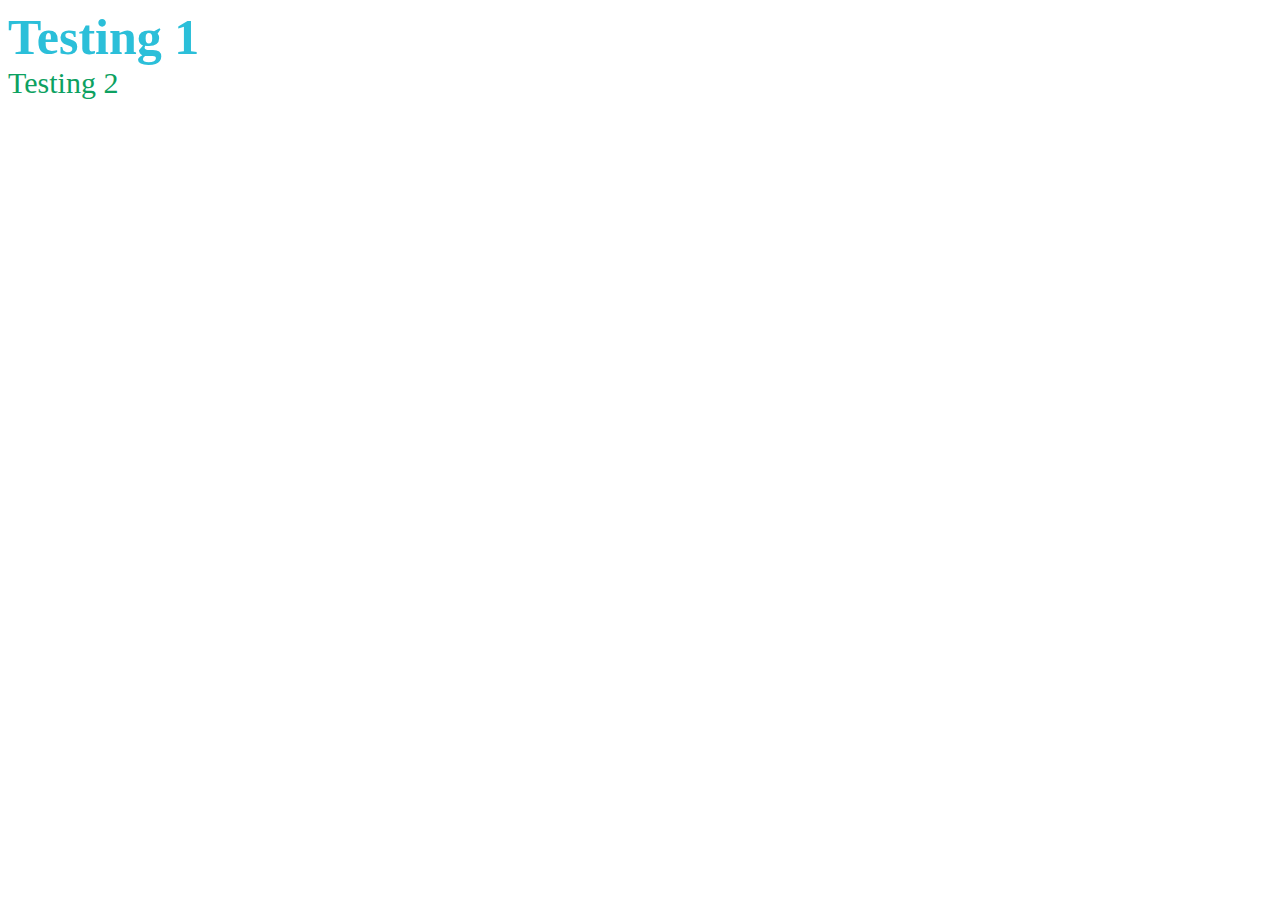
==== index.html @ e0f1798a "fixed" ====
<!DOCTYPE html>
<html>
    <head>
        <link rel="stylesheet" href="styles.css">
    </head>
    <body>
        <div class = "text-font-1">Testing 1</div>
        <div class = "text-font-2">Testing 2</div>
        <div class = "text-font-2"></div>

    </body>

</html>
---- styles.css ----
.text-font-1{
    color: #2bbfd9;
    font-size: 50px;
    font-weight: 900;
}
.text-font-2{
    color: #0da161;
    font-size: 30px;
    font-weight: 450;
}
.text-font-3{
    
}
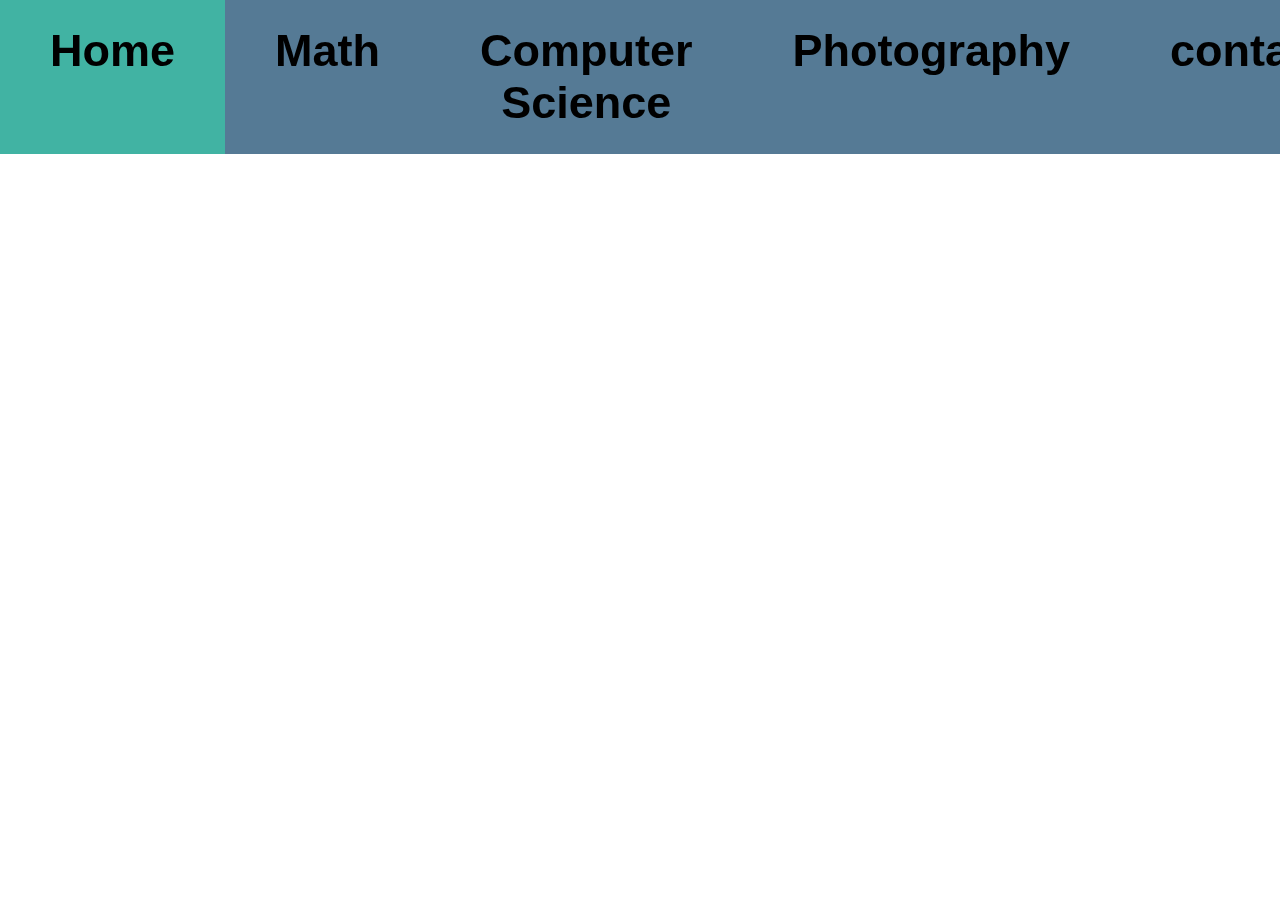
==== commit 7b919563: "added photography, styles.css is fixed, navbar up" ====
--- a/index.html
+++ b/index.html
@@ -2,12 +2,16 @@
 <!DOCTYPE html>
 <html>
     <head>
-        <link rel="stylesheet" href="styles.css">
+        <link rel="stylesheet"  href="styles.css">
     </head>
     <body>
-        <div class = "text-font-1">Testing 1</div>
-        <div class = "text-font-2">Testing 2</div>
-        <div class = "text-font-2"></div>
+        <div class="topnav">
+            <a class="active" href="index.html">Home</a>
+            <a href="math.html">Math</a>
+            <a href="cs.html">Computer Science</a>
+            <a href="photo.html">Photography</a>
+            <a href = contact.html>contact</a>
+        </div>
 
     </body>
 
--- a/styles.css
+++ b/styles.css
@@ -1,13 +1,44 @@
-.text-font-1{
+body{
+    margin: 0;
+}
+/* .text-font-1 {
     color: #2bbfd9;
     font-size: 50px;
+}
+
+.text-font-2 {
+    color: #0da161;
+    font-size: 30px;
+} */
+
+.topnav {
+    z-index: 5;
+    position: fixed; 
+    top: 0; 
+    width: 100%;
+    background-color: #557A95;
+    padding: 0px;
+    display: flex;
+    align-items: left;
+}
+
+.topnav a {
+    font-family:Arial, Helvetica, sans-serif;
+    color: black;
+    text-align: center;
+    padding: 25px 50px;
+    text-decoration: none;
+    font-size: 45px;
     font-weight: 900;
 }
-.text-font-2{
-    color: #0da161;
-    font-size: 30px;
-    font-weight: 450;
+
+.topnav a:hover {
+    background-color: #41B3A3;
+    color: black;
 }
-.text-font-3{
+
+.topnav a.active {
+    background-color: #41B3A3;
+    color: black;
     
-}+}
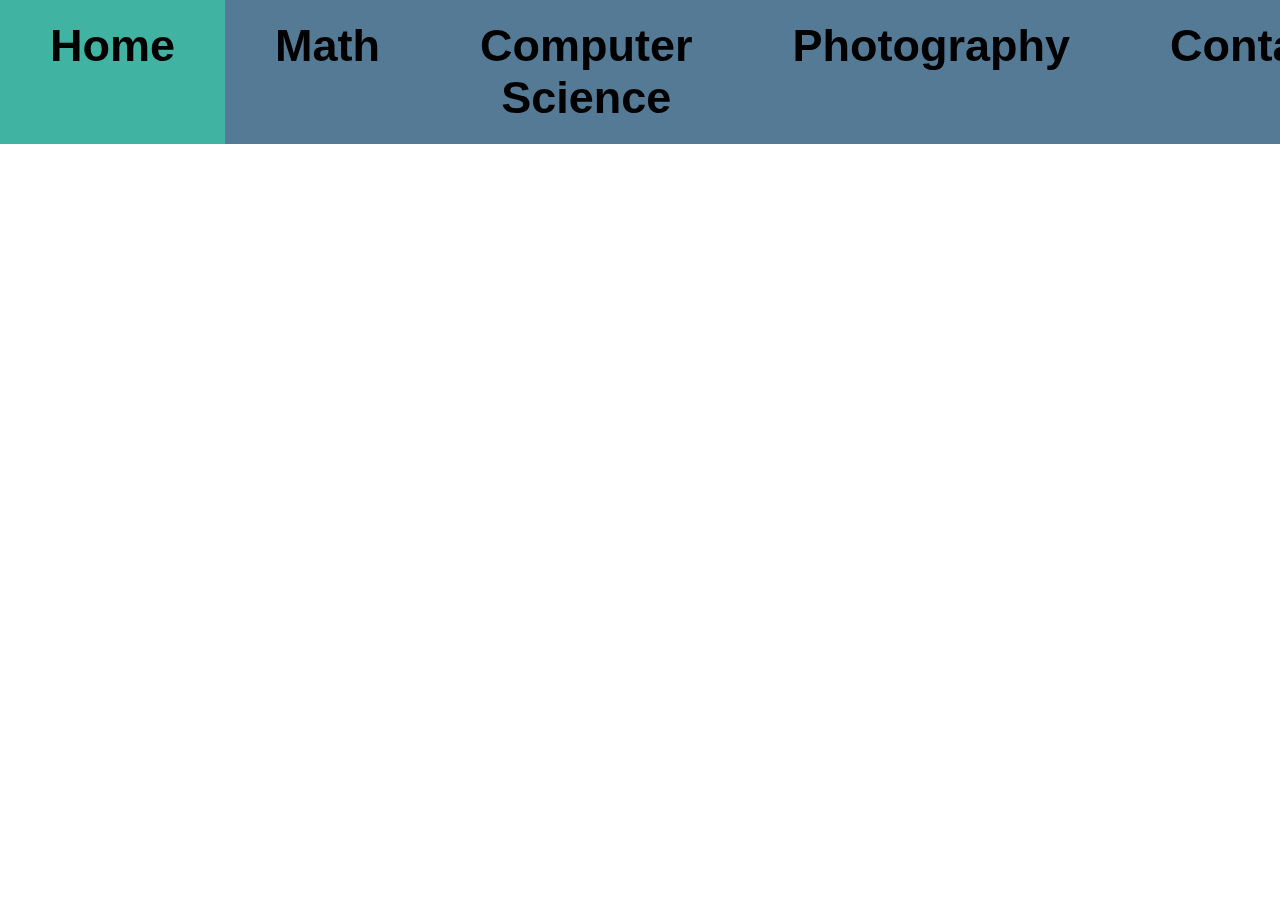
==== commit b5a52795: "added handouts to the math page" ====
--- a/index.html
+++ b/index.html
@@ -10,9 +10,11 @@
             <a href="math.html">Math</a>
             <a href="cs.html">Computer Science</a>
             <a href="photo.html">Photography</a>
-            <a href = contact.html>contact</a>
+            <a href = contact.html>Contact</a>
         </div>
+        <div class = "home-panel-1">
 
+        </div>
     </body>
 
 </html>--- a/styles.css
+++ b/styles.css
@@ -1,7 +1,8 @@
 body{
     margin: 0;
+    font-family:'Lucida Sans', 'Lucida Sans Regular', 'Lucida Grande', 'Lucida Sans Unicode', Geneva, Verdana, sans-serif;
 }
-/* .text-font-1 {
+.text-font-1 {
     color: #2bbfd9;
     font-size: 50px;
 }
@@ -9,7 +10,7 @@
 .text-font-2 {
     color: #0da161;
     font-size: 30px;
-} */
+}
 
 .topnav {
     z-index: 5;
@@ -23,10 +24,9 @@
 }
 
 .topnav a {
-    font-family:Arial, Helvetica, sans-serif;
     color: black;
     text-align: center;
-    padding: 25px 50px;
+    padding: 20px 50px;
     text-decoration: none;
     font-size: 45px;
     font-weight: 900;
@@ -42,3 +42,24 @@
     color: black;
     
 }
+
+.math-handouts-panel{
+    padding: 125px 0px 25px 50px;
+    text-align: left;
+    background-color: #7395AE;
+    /* font-weight: 900; */
+}
+.handouts-title{
+    color: black;
+    font-size: 75px;
+}
+.handouts-list{
+    padding: 0px 0px 0px 25px;
+    font-size: 25px;
+}
+.handout-item{
+    padding: 20px 0px 0px 0px; 
+}
+.handout-item > a{
+    color: black;
+}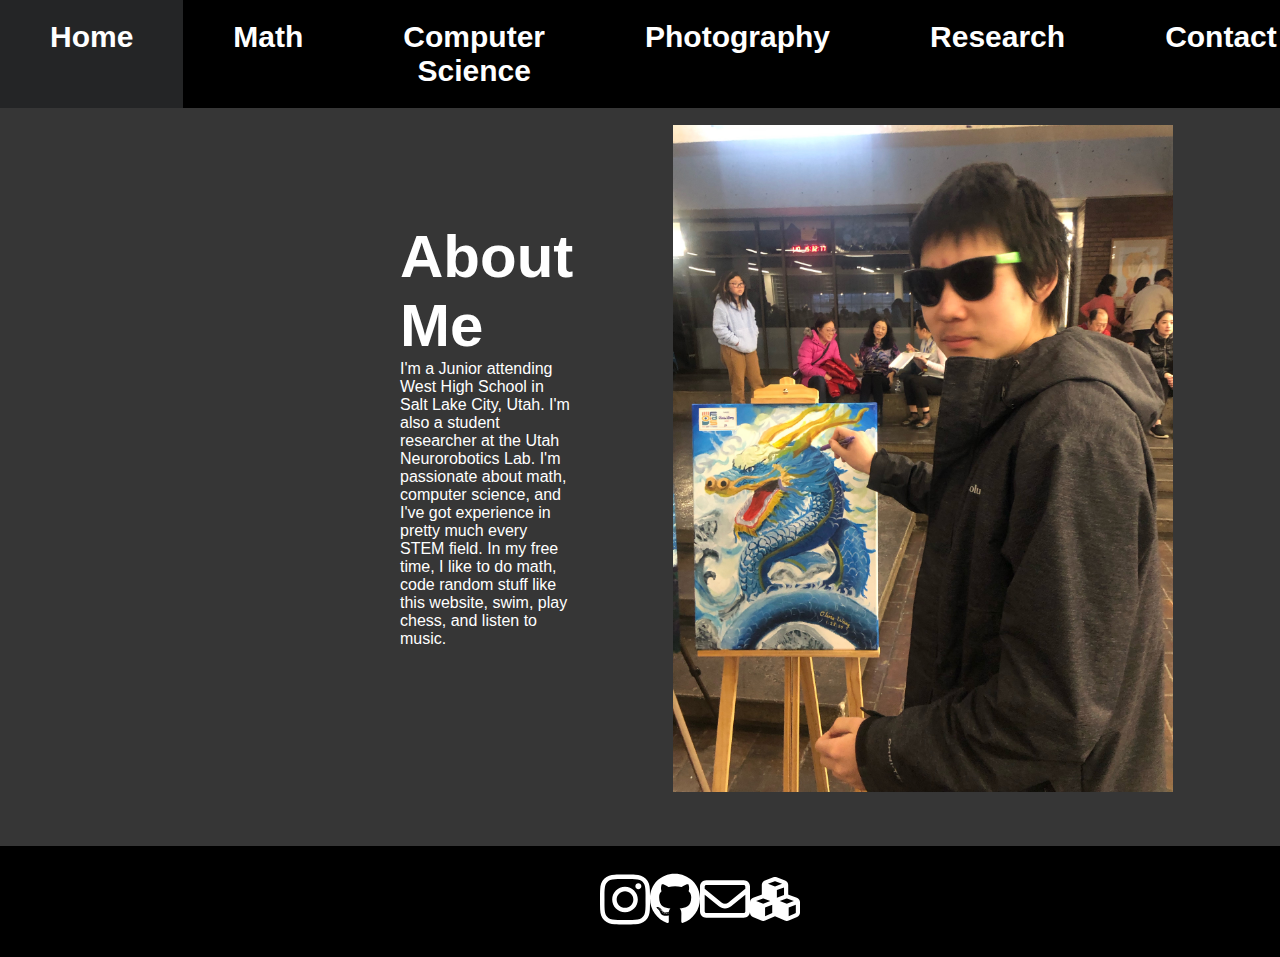
==== commit ebd8d0c4: "too much stuff for one commit" ====
--- a/index.html
+++ b/index.html
@@ -10,9 +10,24 @@
             <a href="math.html">Math</a>
             <a href="cs.html">Computer Science</a>
             <a href="photo.html">Photography</a>
+            <a href = "research.html">Research</a>
             <a href = contact.html>Contact</a>
         </div>
         <div class = "home-panel-1">
+            <div class = "about-me">
+                <div class ="aboutme-text">About Me</div>
+                <div class = "about-me-body">I'm a Junior attending West High School in Salt Lake City, Utah. I'm also a student researcher at the Utah Neurorobotics Lab. I'm passionate about math, computer science, and I've got experience in pretty much every STEM field. In my free time, I like to do math, code random stuff like this website, swim, play chess, and listen to music. </div>
+            </div>
+            <div class = "dragon-painting"><img src = "images/1707025692.844792.jpg" style="width:500px;height:auto;"></div>
+        </div>
+
+        <div class = "footer">
+            <div class = "logo-array">
+                <div class = "instagram"><a href = "https://instagram.com/heavytoothpaste"><img src = "logos/instagram.svg" style="width:50px;height:auto;"></a></div>
+                <div class = "github"><a href = "https://github.com/heavytoothpaste"><img src = "logos/github.svg" style="width:50px;height:auto;"></a></div>
+                <div class = "email"><a href = "heavytoothpaste@gmail.com"><img src = "logos/envelope-regular.svg" style="width:50px;height:auto;"></a></div>
+                <div class = "aops"><a href = "https://artofproblemsolving.com/community/user/392898"><img src = "logos/cubes-solid.svg" style="width:50px;height:auto;"></a></div>
+            </div>
 
         </div>
     </body>
--- a/styles.css
+++ b/styles.css
@@ -17,40 +17,66 @@
     position: fixed; 
     top: 0; 
     width: 100%;
-    background-color: #557A95;
+    background-color: black;
     padding: 0px;
     display: flex;
     align-items: left;
 }
 
 .topnav a {
-    color: black;
+    color: white;
     text-align: center;
     padding: 20px 50px;
     text-decoration: none;
-    font-size: 45px;
+    font-size: 30px;
     font-weight: 900;
 }
 
 .topnav a:hover {
-    background-color: #41B3A3;
-    color: black;
+    color: #242526;
+    background-color: white;
 }
 
 .topnav a.active {
-    background-color: #41B3A3;
-    color: black;
-    
+    background-color: #242526;
+    color: white;
 }
+
+/* HOMEPAGE */
+.home-panel-1{
+    padding: 75px 500px 50px 400px;
+    background-color: #363636;
+    text-align: left;
+    align-items: center;
+    display: flex;
+
+}
+.dragon-painting{ 
+    padding: 50px 0px 0px 100px;
+}
+.aboutme-text{
+    color: white;
+    font-size: 60px;
+    font-weight: 900;
+}
+.about-me-body{
+    color: white;
+}
+
+
+/* MATH PAGE */
 
 .math-handouts-panel{
     padding: 125px 0px 25px 50px;
     text-align: left;
-    background-color: #7395AE;
+    background-color: #363636;
+    color: white;
+
     /* font-weight: 900; */
 }
 .handouts-title{
-    color: black;
+    color: white;
+
     font-size: 75px;
 }
 .handouts-list{
@@ -61,5 +87,18 @@
     padding: 20px 0px 0px 0px; 
 }
 .handout-item > a{
-    color: black;
+    color: white;
+}
+
+/* Footer */
+.footer{
+    background-color: black;
+}
+.logo-array{
+    display: flex;
+    align-items: center;
+    text-align: center;
+    padding: 25px 600px 25px 600px;
+    justify-content: space-between;
+
 }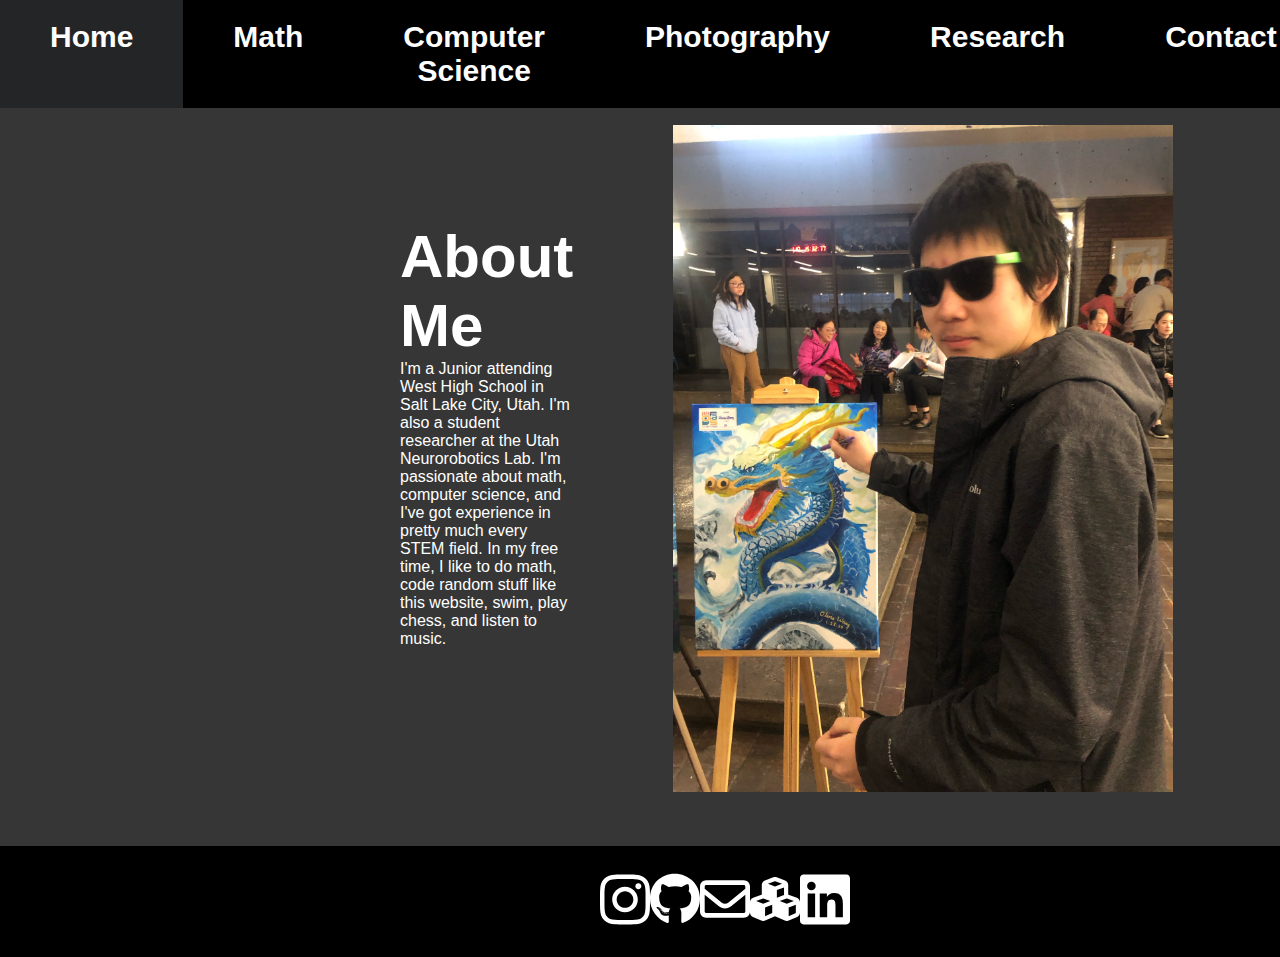
==== commit d7aee14e: "added linkedin" ====
--- a/index.html
+++ b/index.html
@@ -27,6 +27,7 @@
                 <div class = "github"><a href = "https://github.com/heavytoothpaste"><img src = "logos/github.svg" style="width:50px;height:auto;"></a></div>
                 <div class = "email"><a href = "heavytoothpaste@gmail.com"><img src = "logos/envelope-regular.svg" style="width:50px;height:auto;"></a></div>
                 <div class = "aops"><a href = "https://artofproblemsolving.com/community/user/392898"><img src = "logos/cubes-solid.svg" style="width:50px;height:auto;"></a></div>
+                <div class = "linkedin"><a href = "https://www.linkedin.com/in/mingchuan-cheng/"><img src = "logos/linkedin.svg" style="width:50px;height:auto;"></a></div>
             </div>
 
         </div>
